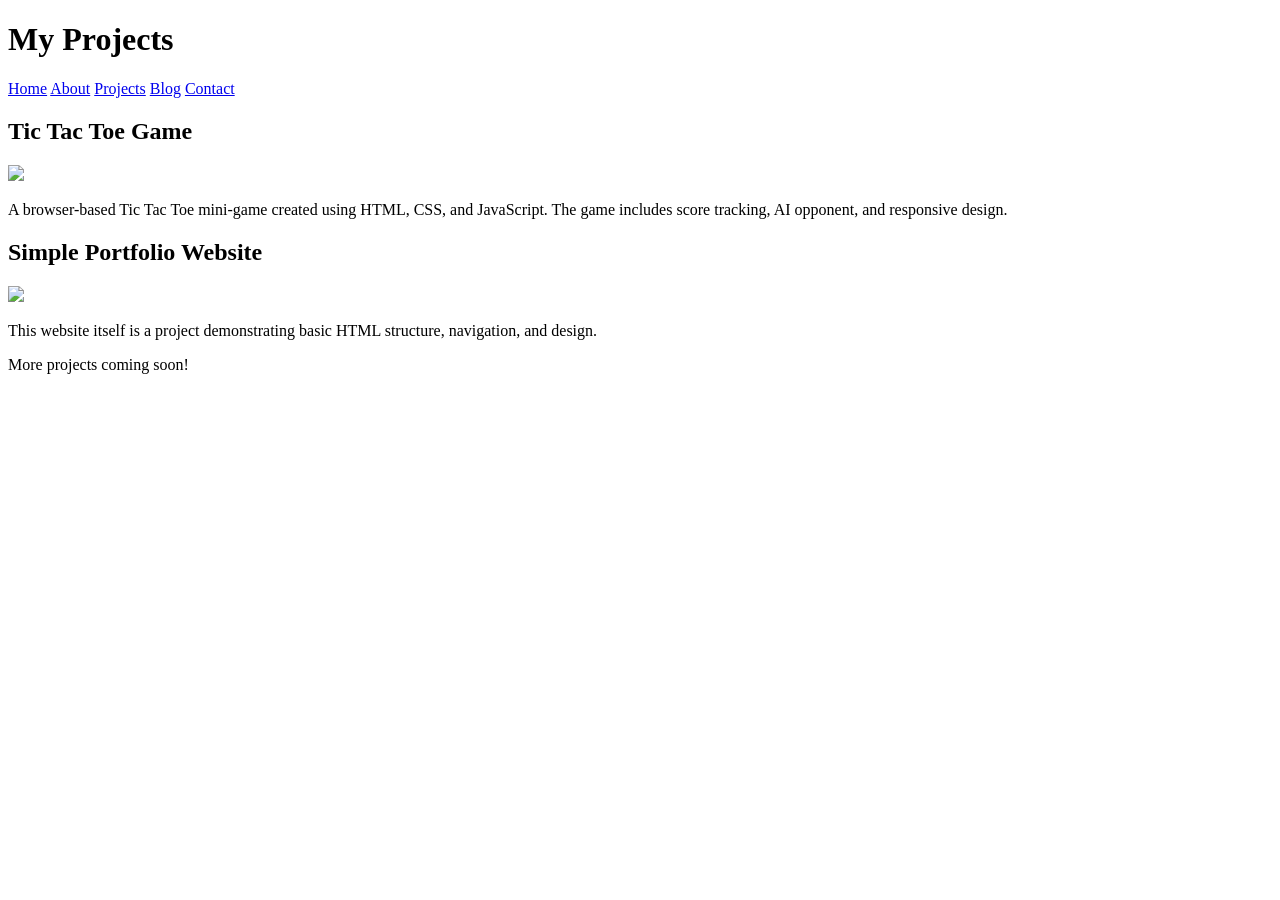
==== projects.html @ 7932b6d2 "Rename projects.html.html to projects.html" ====
<!DOCTYPE html>
<html>
<head>
<title>Projects</title>
<link rel="stylesheet" href="style.css">
</head>

<body>

<header>
<h1>My Projects</h1>

<nav>
<a href="index.html">Home</a>
<a href="about.html">About</a>
<a href="projects.html">Projects</a>
<a href="blog.html">Blog</a>
<a href="contact.html">Contact</a>
</nav>

</header>

<section>

<h2>Tic Tac Toe Game</h2>

<img src="images/project1.png" width="400">

<p>
A browser-based Tic Tac Toe mini-game created using HTML, CSS,
and JavaScript. The game includes score tracking, AI opponent,
and responsive design.
</p>

<h2>Simple Portfolio Website</h2>

<img src="images/project2.png" width="400">

<p>
This website itself is a project demonstrating basic
HTML structure, navigation, and design.
</p>

</section>

<footer>
<p>More projects coming soon!</p>
</footer>

</body>
</html>
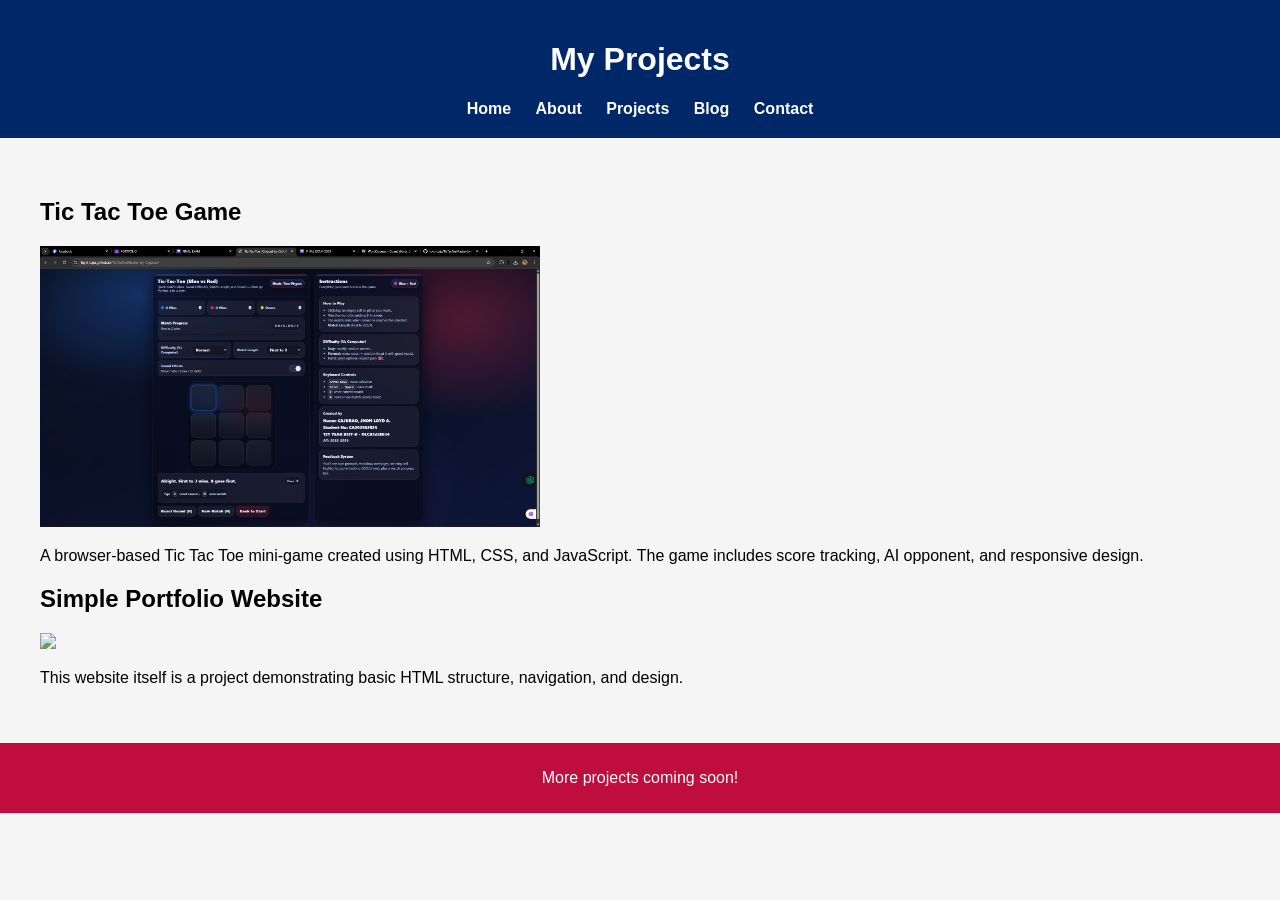
==== commit 4bd51ba9: "Update projects.html" ====
--- a/projects.html
+++ b/projects.html
@@ -24,7 +24,7 @@
 
 <h2>Tic Tac Toe Game</h2>
 
-<img src="images/project1.png" width="400">
+<img src="project01.jpg" width="500">
 
 <p>
 A browser-based Tic Tac Toe mini-game created using HTML, CSS,
--- a/style.css
+++ b/style.css
@@ -0,0 +1,39 @@
+body{
+font-family: Arial;
+margin:0;
+background:#f5f5f5;
+}
+
+header{
+background:#002868;
+color:white;
+padding:20px;
+text-align:center;
+}
+
+nav a{
+margin:10px;
+color:white;
+text-decoration:none;
+font-weight:bold;
+}
+
+section{
+padding:40px;
+}
+
+.hero{
+text-align:center;
+}
+
+.hero img{
+width:150px;
+border-radius:50%;
+}
+
+footer{
+background:#bf0d3e;
+color:white;
+text-align:center;
+padding:10px;
+}
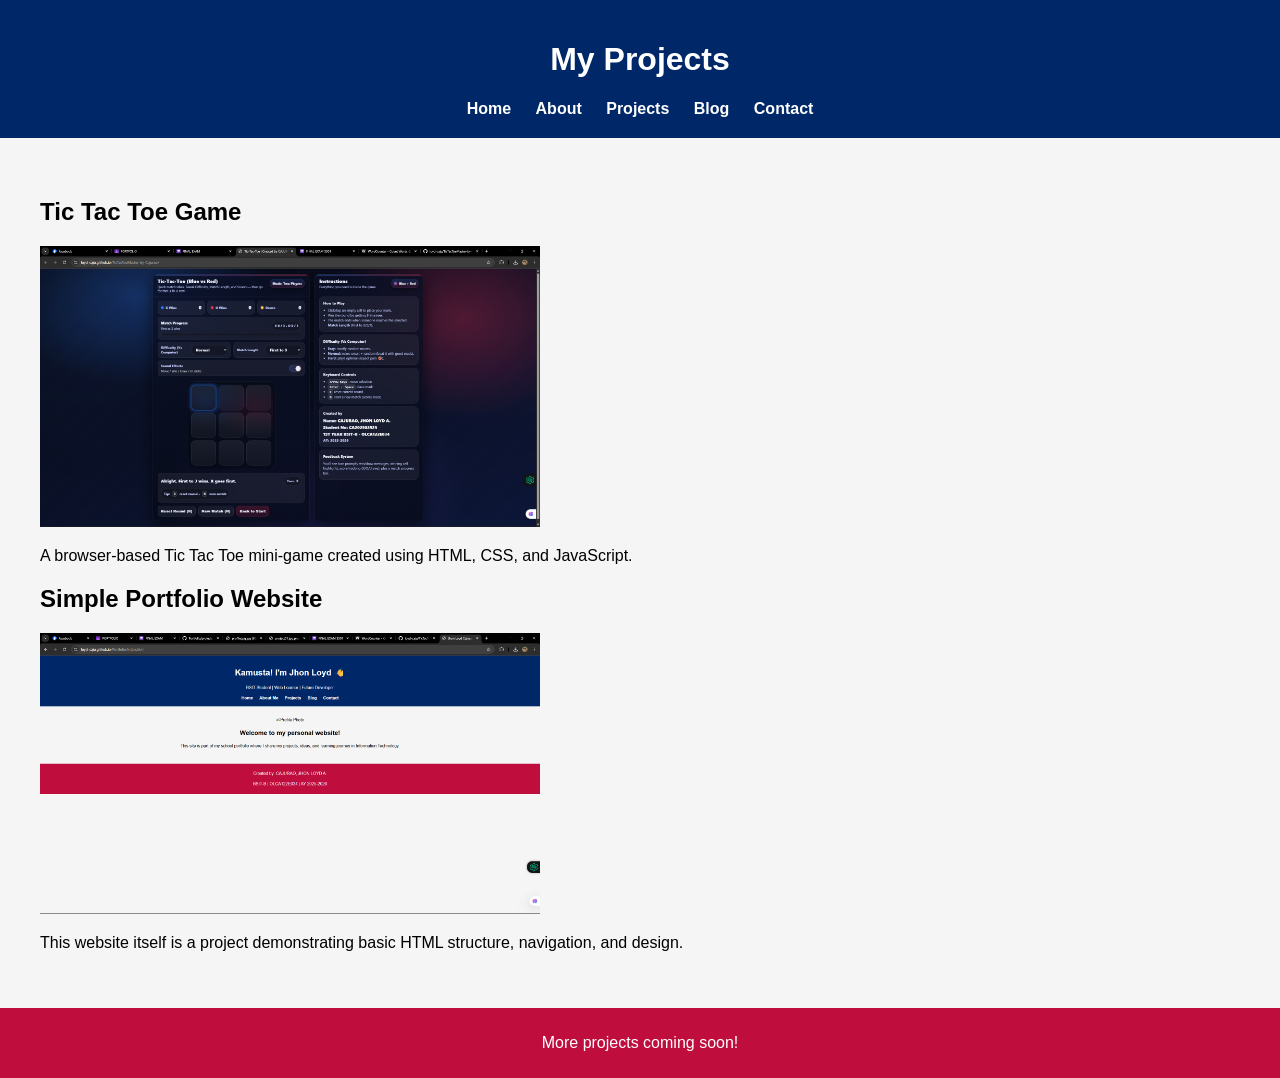
==== commit 5d6c4d09: "Update projects.html" ====
--- a/projects.html
+++ b/projects.html
@@ -24,21 +24,19 @@
 
 <h2>Tic Tac Toe Game</h2>
 
-<img src="project01.jpg" width="500">
+<img src="project01.jpg" width="500" alt="Tic Tac Toe Screenshot">
 
 <p>
-A browser-based Tic Tac Toe mini-game created using HTML, CSS,
-and JavaScript. The game includes score tracking, AI opponent,
-and responsive design.
+A browser-based Tic Tac Toe mini-game created using HTML, CSS, and JavaScript.
 </p>
+
 
 <h2>Simple Portfolio Website</h2>
 
-<img src="images/project2.png" width="400">
+<img src="project02.jpg" width="500" alt="Portfolio Screenshot">
 
 <p>
-This website itself is a project demonstrating basic
-HTML structure, navigation, and design.
+This website itself is a project demonstrating basic HTML structure, navigation, and design.
 </p>
 
 </section>
